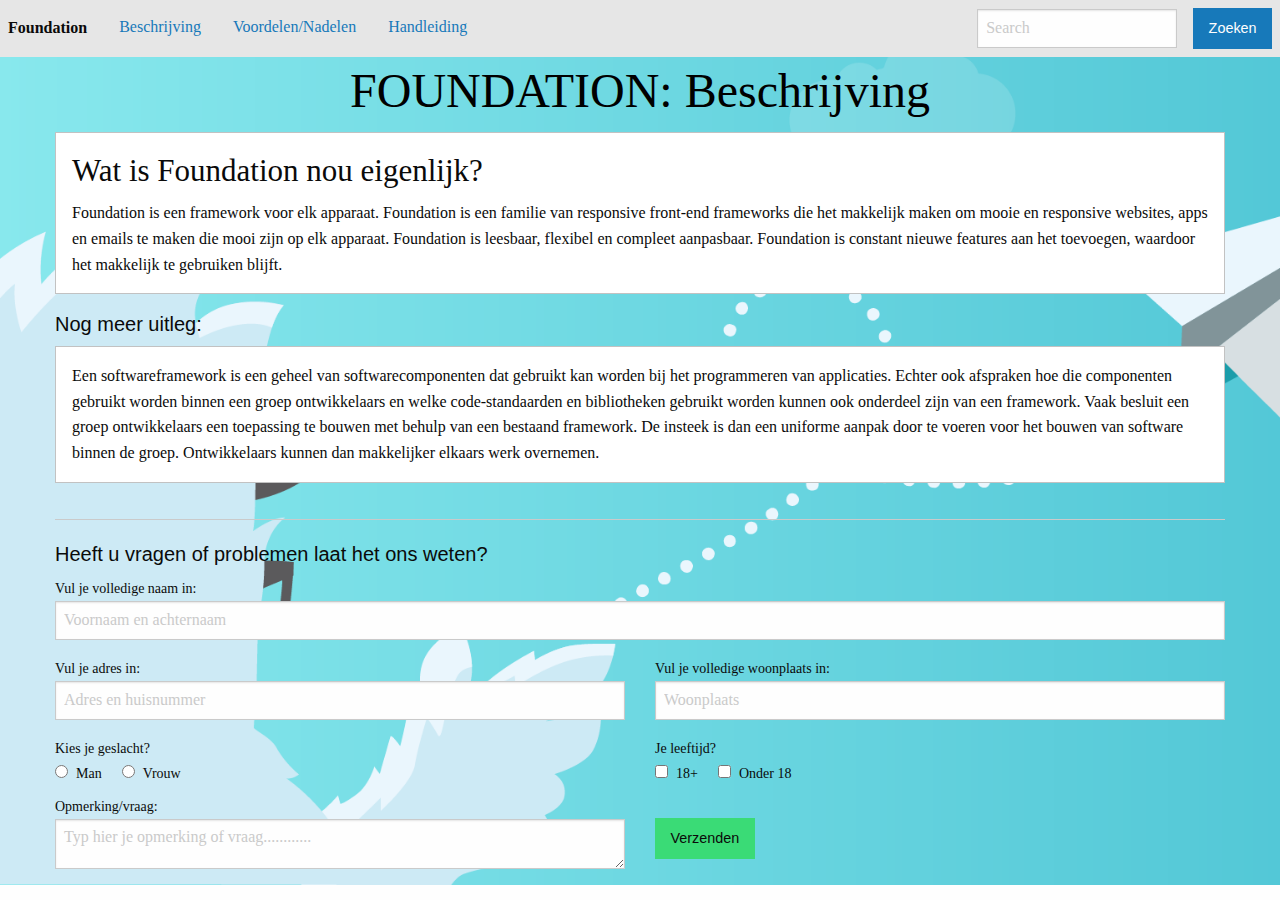
==== foundation/index.html @ a2075c9a "Add files via upload" ====
<!doctype html>
<html class="no-js" lang="en" dir="ltr">
  <head>
    <meta charset="utf-8">
    <meta http-equiv="x-ua-compatible" content="ie=edge">
    <meta name="viewport" content="width=device-width, initial-scale=1.0">
    <title>Foundation for Sites</title>

    <!--Foundation StyleSheet-->
    <link rel="stylesheet" href="css/foundation.css">
    <link rel="stylesheet" href="css/app.css">

    <!--Eigen StyleSheet-->
    <link rel="stylesheet" href="css/style.css">


  </head>
  <body>
  <div class="top-bar">
      <div class="top-bar-title">
    <span data-responsive-toggle="responsive-menu" data-hide-for="medium">
      <button class="menu-icon dark" type="button" data-toggle></button>
    </span>
          <strong>Foundation</strong>
      </div>
      <div id="responsive-menu">
          <div class="top-bar-left">
              <ul class="dropdown menu" data-dropdown-menu>
                  <li><a href="index.html">Beschrijving</a></li>
                  <li><a href="voordeel.html">Voordelen/Nadelen</a></li>
                  <li><a href="handleiding.html">Handleiding</a></li>
              </ul>
          </div>
          <div class="top-bar-right">
              <ul class="menu">
                  <li><input type="search" placeholder="Search"></li>
                  <li><button type="button" class="button">Zoeken</button></li>
              </ul>
          </div>
      </div>
  </div>
      <div class="large-12 columns">
        <h1>FOUNDATION: Beschrijving</h1>
      </div>
    </div>

    <div class="row">
      <div class="large-12 columns">
        <div class="callout">
          <h3>Wat is Foundation nou eigenlijk?</h3>
          <p class="beschrijving_text">
            Foundation is een framework voor elk apparaat. Foundation is een familie van responsive front-end
            frameworks die het makkelijk maken om mooie en responsive websites, apps en emails te maken die
            mooi zijn op elk apparaat. Foundation is leesbaar, flexibel en compleet aanpasbaar. Foundation is
            constant nieuwe features aan het toevoegen, waardoor het makkelijk te gebruiken blijft.
          </p>
        </div>
      </div>
    </div>

    <div class="row">
      <div class="large-12 columns">
        <h5>Nog meer uitleg: </h5>

        <div class="row">
          <div class="large-12 columns">
            <div class="callout">
              <p>
                Een softwareframework is een geheel van softwarecomponenten dat gebruikt kan worden bij het
                programmeren van applicaties. Echter ook afspraken hoe die componenten gebruikt worden
                binnen een groep ontwikkelaars en welke code-standaarden en bibliotheken gebruikt worden kunnen
                ook onderdeel zijn van een framework.
                Vaak besluit een groep ontwikkelaars een toepassing te bouwen met behulp van een bestaand
                framework. De insteek is dan een uniforme aanpak door te voeren voor het bouwen van software binnen
                de groep. Ontwikkelaars kunnen dan makkelijker elkaars werk overnemen.
              </p>
            </div>
          </div>
        </div>

        <hr />

        <h5>Heeft u vragen of problemen laat het ons weten?</h5>
        <form>
          <div class="row">
            <div class="large-12 columns">
              <label>Vul je volledige naam in: </label>
              <input type="text" placeholder="Voornaam en achternaam" />
            </div>
          </div>
          <div class="row">
            <div class="large-6 medium-6 columns">
              <label>Vul je adres in: </label>
              <input type="text" placeholder="Adres en huisnummer" />
            </div>
            <div class="large-6 medium-6 columns">
              <label>Vul je volledige woonplaats in: </label>
              <input type="text" placeholder="Woonplaats" />
            </div>
            </div>
          <div class="row">
            <div class="large-6 medium-6 columns">
              <label>Kies je geslacht?</label>
              <input type="radio" name="pokemon" value="Red" id="pokemonRed"><label for="pokemonRed">Man</label>
              <input type="radio" name="pokemon" value="Blue" id="pokemonBlue"><label for="pokemonBlue">Vrouw</label>
            </div>
            <div class="large-6 medium-6 columns">
              <label>Je leeftijd?</label>
              <input id="checkbox1" type="checkbox"><label for="checkbox1">18+</label>
              <input id="checkbox2" type="checkbox"><label for="checkbox2">Onder 18</label>
            </div>
          </div>
          <div class="row">
            <div class="large-6 columns">
              <label>Opmerking/vraag:</label>
              <textarea placeholder="Typ hier je opmerking of vraag............"></textarea>
            </div>
            <br>
            <div class="large-6 columns">
              <button type="button" class="success button">Verzenden</button>
          </div>
      </div>
    </form>
  </div>
</div>

    <script src="js/vendor/jquery.js"></script>
    <script src="js/vendor/what-input.js"></script>
    <script src="js/vendor/foundation.js"></script>
    <script src="js/app.js"></script>

  </body>
</html>
---- foundation/css/style.css ----
body{
    background-image: url("../img/ZB_F5Yeti_8-05.png");
    background-repeat: no-repeat;
    background-size: cover;
    font-family: "Century Gothic", Georgia, serif;
}

h1 {
    text-align: center;
    color: #000000;
    font-family: "Century Gothic", Georgia, serif;
}

h3 {
    font-family: "Century Gothic", Georgia, serif;
}

/*Eind navbar*/
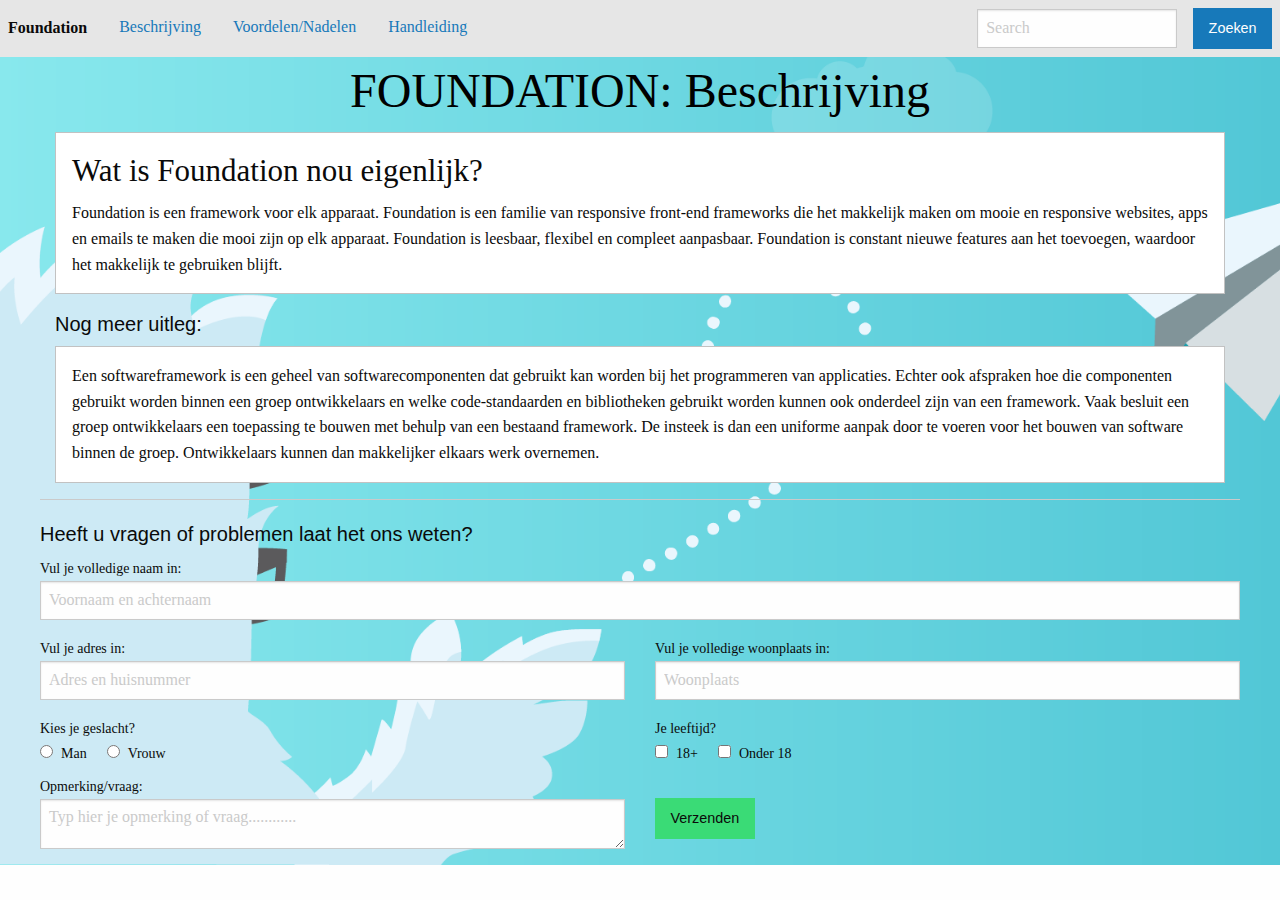
==== commit 938873d0: "Add files via upload" ====
--- a/foundation/index.html
+++ b/foundation/index.html
@@ -16,6 +16,7 @@
 
   </head>
   <body>
+  <!---------- Navbar Begin ----------->
   <div class="top-bar">
       <div class="top-bar-title">
     <span data-responsive-toggle="responsive-menu" data-hide-for="medium">
@@ -39,10 +40,13 @@
           </div>
       </div>
   </div>
+  <!---------- Navbar Einde ----------->
+
+
+  <!---------- Main Content Begin ----------->
       <div class="large-12 columns">
         <h1>FOUNDATION: Beschrijving</h1>
       </div>
-    </div>
 
     <div class="row">
       <div class="large-12 columns">
@@ -77,9 +81,12 @@
             </div>
           </div>
         </div>
+        </div>
+        <!---------- Main Content einde ----------->
 
         <hr />
 
+        <!----------- Form Begin---------------->
         <h5>Heeft u vragen of problemen laat het ons weten?</h5>
         <form>
           <div class="row">
@@ -122,7 +129,7 @@
       </div>
     </form>
   </div>
-</div>
+  <!--------------- Form Einde -------------->
 
     <script src="js/vendor/jquery.js"></script>
     <script src="js/vendor/what-input.js"></script>
